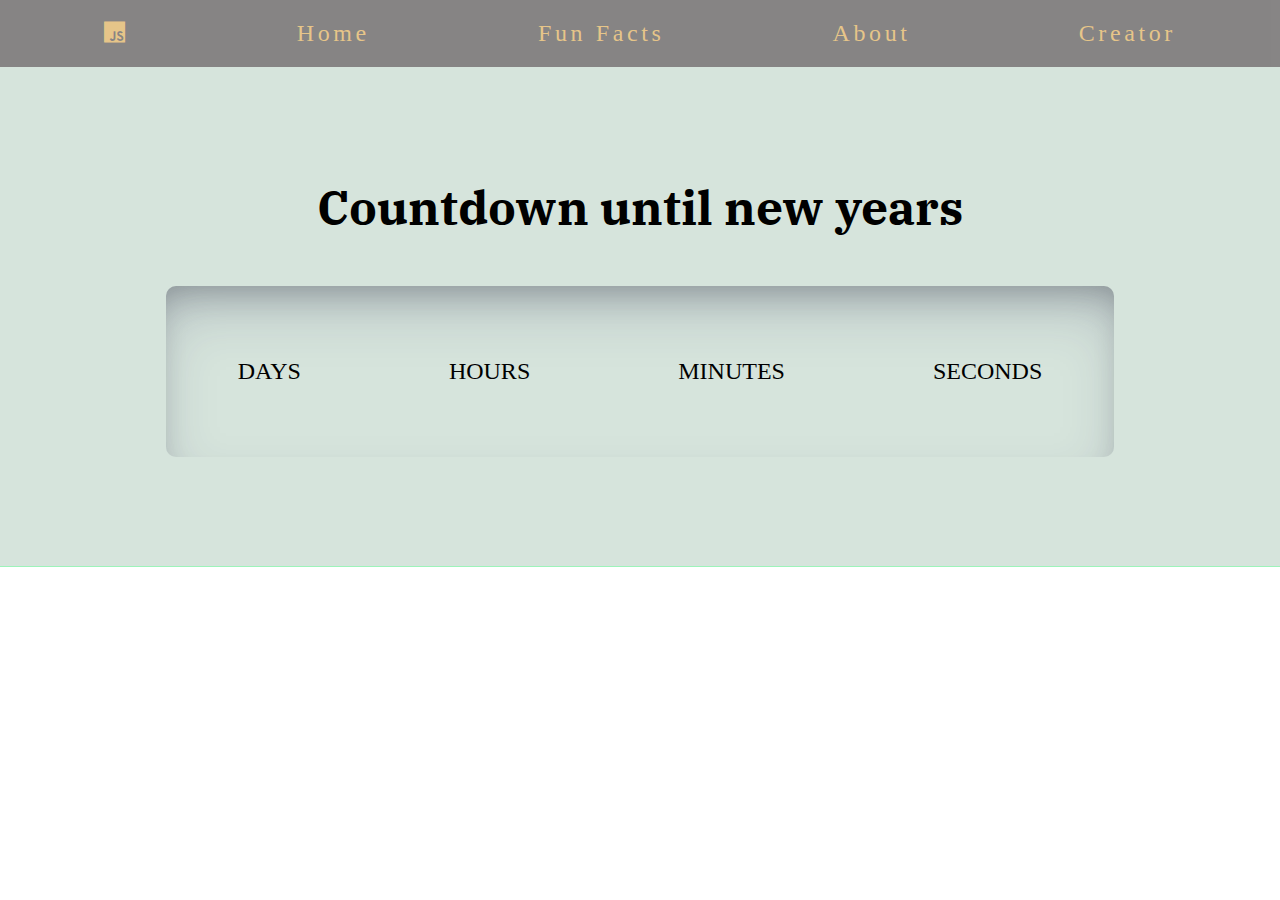
==== index.html @ 01722e7a "Links" ====
<!DOCTYPE html>
<html lang="en">
<head>
    <meta charset="UTF-8">
    <meta http-equiv="X-UA-Compatible" content="IE=edge">
    <meta name="viewport" content="width=device-width, initial-scale=1.0">
    <link rel="stylesheet" href="https://cdnjs.cloudflare.com/ajax/libs/font-awesome/6.1.1/css/all.min.css">
    <link rel="stylesheet" href="/CSS/index.css">
    <title>JavaScript Web Page</title>
</head>
<body>
    <Section>
        <div class="navbar">
            <div class="navbar-content">
                <a> <i class="fa-brands fa-js"></i></a>
                <a href="">Home</a>
                <a href="">Fun Facts</a>
                <a href="">About</a>
                <a href="">Creator</a>
            </div>
        </div>
    </Section>

    <section>
        <div class="countdown-timer">
            <h1> Countdown until new years</h1>
            <ul>
                <li><span id="days"></span>Days</li> 
                <li><span id="hours"></span>Hours</li> 
                <li><span id="minutes"></span>Minutes</li> 
                <li><span id="seconds"></span>Seconds</li>   
            </ul>
        </div>
    </section>

    <script src="/JS/index.js"></script>
</body>
</html>
---- CSS/index.css ----
@import url('https://fonts.googleapis.com/css2?family=IBM+Plex+Serif&family=Merriweather:wght@300&display=swap');
*
{
    padding:0;
    margin: 0;
    box-sizing: border-box;
}

body
{
    background-color: rgb(255, 255, 255);
}

.navbar
{
    background-color: rgb(15, 12, 12);
    opacity: .5;
    padding: 10px 20px;
    width: 100%;
    height: auto;
    left: 0px;
    top: 0px;
}

.navbar-content
{
    display: flex;
    text-align: center;
    justify-content: space-around;
}

.navbar-content a
{
    font-size: 1.5rem;
    color: rgb(206, 141, 21);
    text-decoration: none;
    letter-spacing: 0.15em;
    cursor: pointer;
    display: inline-block;
    padding: 10px 20px;
    position: relative;
}

.navbar-content a:after
{
    background: none repeat scroll 0 0 transparent;
    bottom: 0;
    content: "";
    display: block;
    height: 2px;
    left: 50%;
    position: absolute;
    background: rgb(161, 9, 9);
    transition: width 0.3s ease 0s, left 0.3s ease 0s;
    width: 0;
}

.navbar-content a:hover::after 
{
    width: 100%;
    left:0;
}

@media only screen and (max-width: 632px)
{
    .navbar
    {
        width: 0%;
    }
    .navbar-content
    {
        display: none;
    }
}

/*******************************/
/* Timer */
.countdown-timer
{
    width: 100%;
    height: 500px;
    display: flex;
    flex-direction: column;
    justify-content: center;
    align-items: center;
    border-bottom: 1px solid rgb(157, 243, 186);
    background-color: rgb(214, 228, 220);
}

.countdown-timer h1
{
    font-size: 3rem;
    margin-bottom: 3rem;
    font-family: 'IBM Plex Serif', serif;
}

.countdown-timer ul
{
    box-shadow: rgba(50, 50, 93, 0.25) 0px 30px 60px -12px inset, rgba(0, 0, 0, 0.3) 0px 18px 36px -18px inset;

    border-radius: 10px;
}

.countdown-timer li 
{
    display:inline-block;
    font-size: 1.5rem;
    list-style-type: none;
    padding: 3em;
    text-transform: uppercase;
}

.countdown-timer li span
{
    display:block;
    font-size: 4.5rem;
    text-align: center;
}
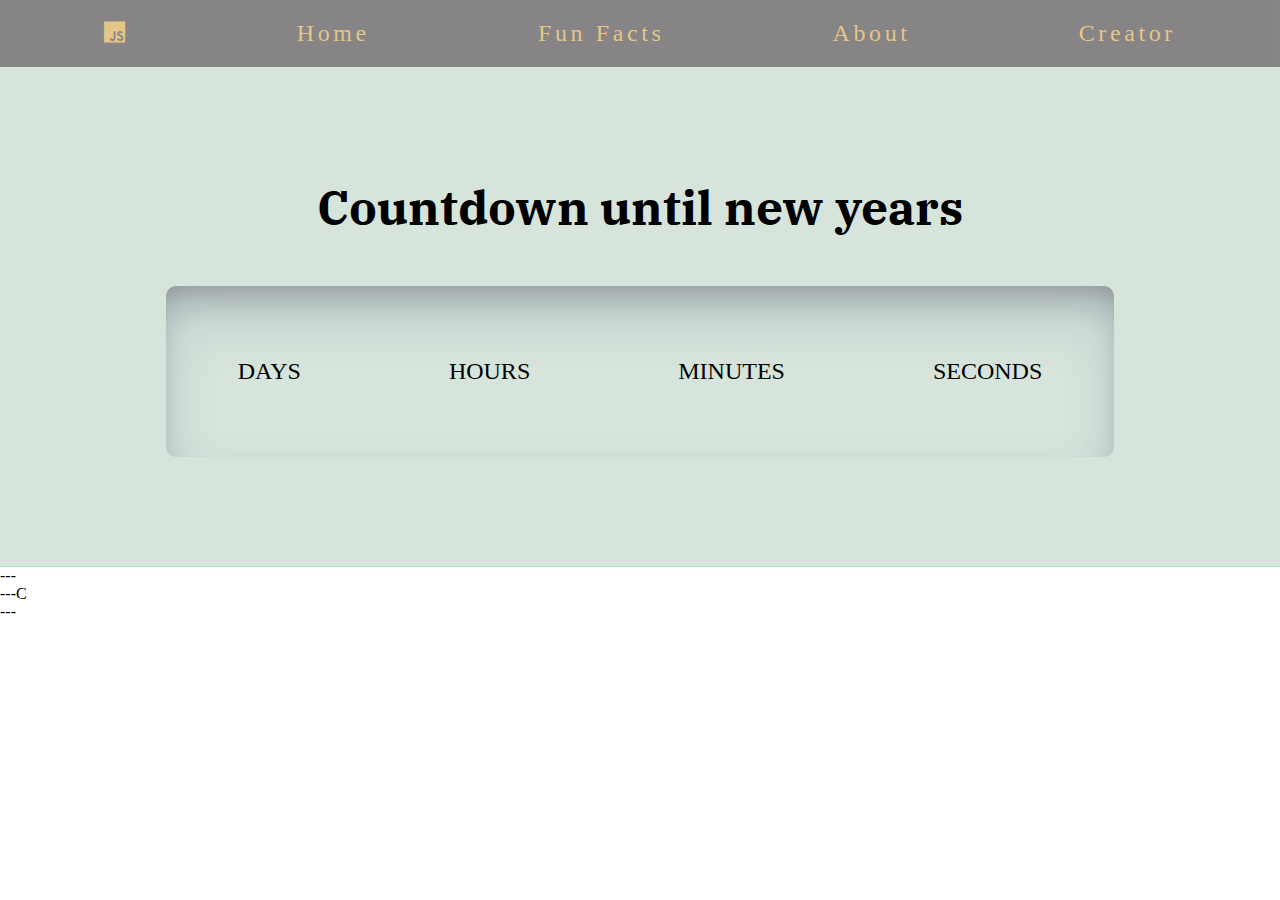
==== commit 6d423183: "Weather_app_version_1" ====
--- a/index.html
+++ b/index.html
@@ -4,8 +4,9 @@
     <meta charset="UTF-8">
     <meta http-equiv="X-UA-Compatible" content="IE=edge">
     <meta name="viewport" content="width=device-width, initial-scale=1.0">
+    <link rel="stylesheet" href="CSS/index.css">
     <link rel="stylesheet" href="https://cdnjs.cloudflare.com/ajax/libs/font-awesome/6.1.1/css/all.min.css">
-    <link rel="stylesheet" href="/CSS/index.css">
+    <link rel="stylesheet" href="CSS/index.css">
     <title>JavaScript Web Page</title>
 </head>
 <body>
@@ -33,6 +34,15 @@
         </div>
     </section>
 
-    <script src="/JS/index.js"></script>
+    <section>
+        <div class="weather-container">
+            <div class="icon">---</div>
+            <div class="temp">---C</div>
+            <div class="summary">---</div>
+            <div class="location"></div>
+        </div>
+    </section>
+
+    <script src="JS/index.js"></script>
 </body>
 </html>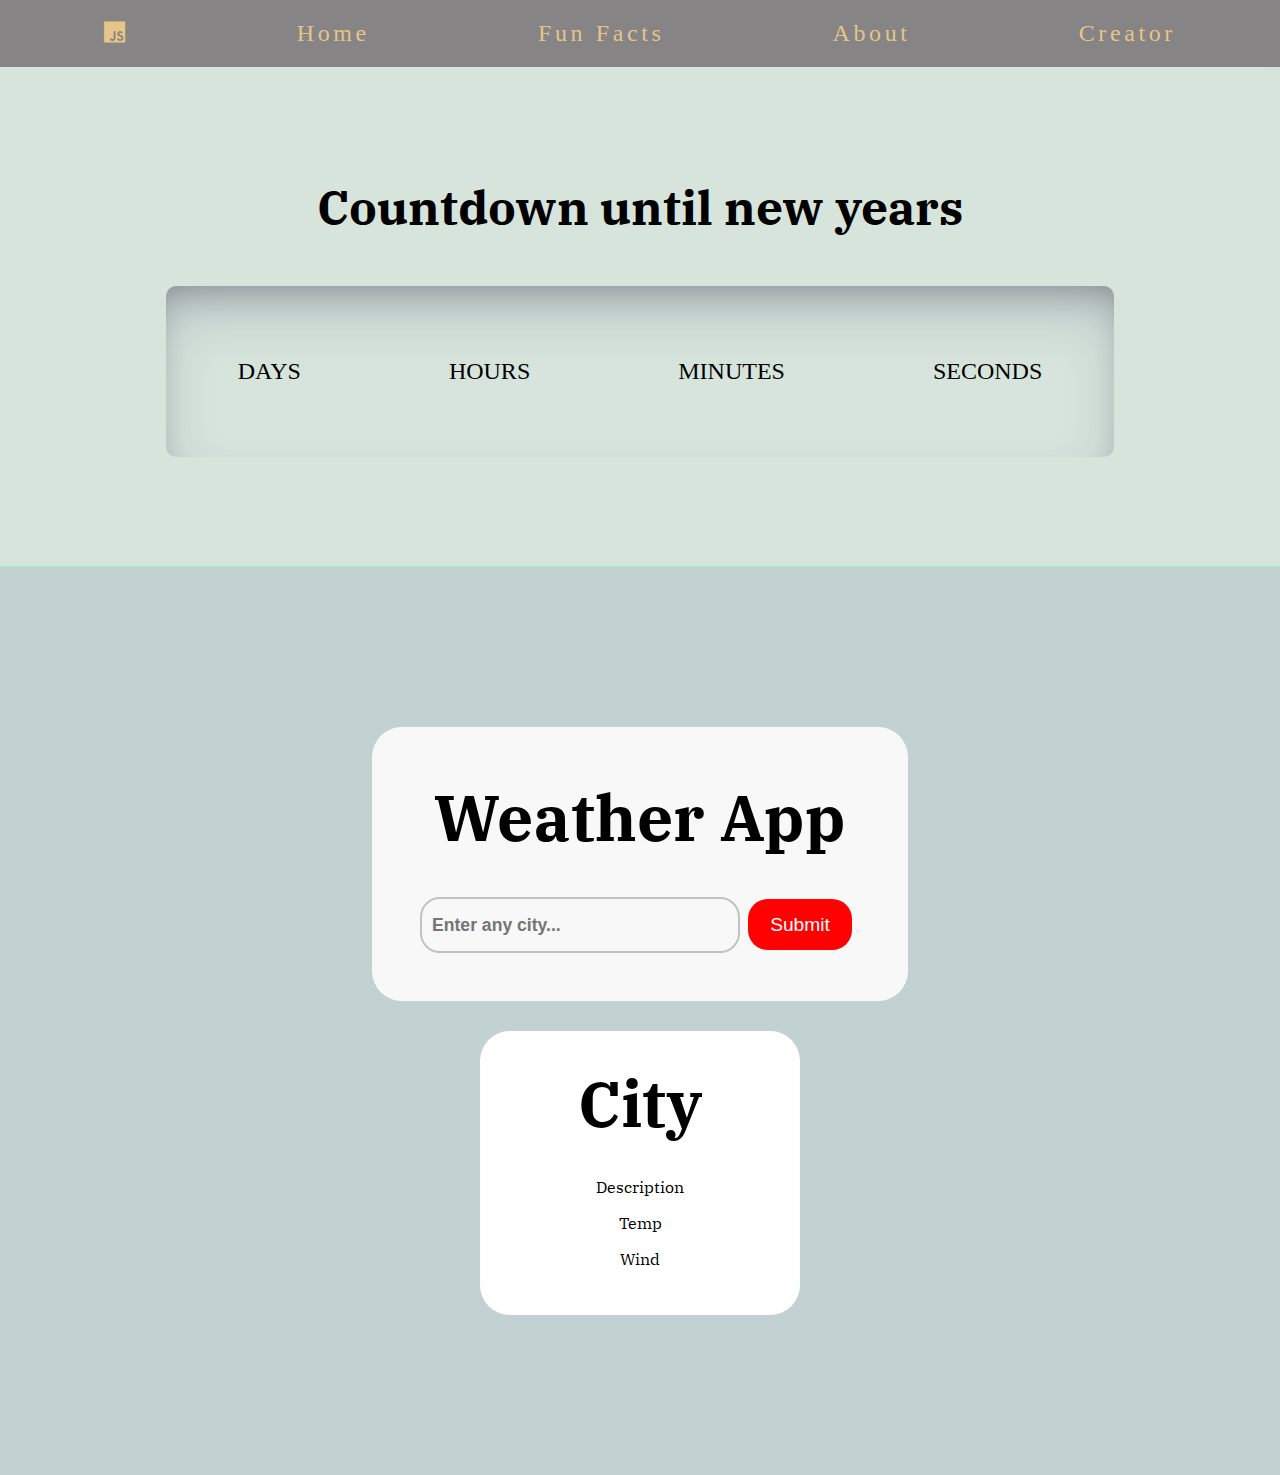
==== commit c1dcd8ad: "Weather app" ====
--- a/index.html
+++ b/index.html
@@ -36,10 +36,22 @@
 
     <section>
         <div class="weather-container">
-            <div class="icon">---</div>
-            <div class="temp">---C</div>
-            <div class="summary">---</div>
-            <div class="location"></div>
+            <div class="inputs">
+                <h1>Weather App</h1>
+                <input type="text" placeholder="Enter any city..." id="cityinput">
+                <input type="submit" value="Submit" id="add">
+
+                <button placeholder="submit" id="add"></button>
+            </div>
+
+            <div class="display">
+                <div class="wrapper">
+                    <h2 id="cityoutput">City</h2>
+                    <p id="description">Description</p>
+                    <p id="temp">Temp</p>
+                    <p id="wind">Wind</p>
+                </div>
+            </div>
         </div>
     </section>
 
--- a/CSS/index.css
+++ b/CSS/index.css
@@ -115,4 +115,100 @@
     display:block;
     font-size: 4.5rem;
     text-align: center;
+}
+
+
+/* Weather app */
+.weather-container
+{
+    display: flex;
+    align-items:center;
+    width: 100%;
+    min-width: 500px;
+    height: auto;
+    background-color: rgb(194, 210, 211);
+    flex-direction: column;
+    padding: 10rem 0px;
+    font-family: 'IBM Plex Serif', serif;
+}
+
+.weather-container h1
+{
+    font-size: 4rem;
+    padding-bottom: 20px;
+}
+
+.weather-container .display
+{
+    background: white;
+    margin-top: 30px;
+    height: auto;
+    min-width: 20rem;
+    width: auto;
+    border-radius: 30px;
+}
+
+.weather-container .wrapper
+{
+    display: flex;
+    flex-direction: column;
+    align-items: center;
+    padding: 30px 40px;  
+}
+
+.weather-container .wrapper h2
+{
+    font-size: 4rem;
+    padding-bottom: 2rem;
+}
+
+.weather-container .wrapper p
+{
+    padding-bottom: 1rem;
+}
+
+.inputs
+{
+    padding: 3rem  3rem ;
+    text-align: center;
+    justify-content: center;
+    background: rgb(248, 248, 248);
+    border-radius: 30px;
+    cursor: pointer;
+}
+
+.inputs input[type="text"]
+{
+    height: 3.5rem;
+    width: 20rem;
+    background: #212121;
+    font-weight: bold;
+    font-size: 1.1rem;
+    padding: 10px;
+    border: none;
+    background-color: transparent;
+    border: 2px solid #c2c2c2;
+    border-radius: 20px;
+    margin-right: 4px;
+}
+
+.inputs input[type="submit"]
+{
+    height:  3.2rem;
+    width: 6.5rem;
+    background: #ff0101;
+    font-size: 1.2rem;
+    margin-top: 20px;
+    border: none;
+    border-radius: 20px;
+    color: white;
+    transition: 0.4s ease-in-out;
+    cursor: pointer;
+}
+
+.inputs input[type="submit"]:hover
+{
+    font-size: 1.3rem;
+    background-color: #1950b696;
+    color: #0400ff;
 }--- a/CSS/index.css
+++ b/CSS/index.css
@@ -115,4 +115,100 @@
     display:block;
     font-size: 4.5rem;
     text-align: center;
+}
+
+
+/* Weather app */
+.weather-container
+{
+    display: flex;
+    align-items:center;
+    width: 100%;
+    min-width: 500px;
+    height: auto;
+    background-color: rgb(194, 210, 211);
+    flex-direction: column;
+    padding: 10rem 0px;
+    font-family: 'IBM Plex Serif', serif;
+}
+
+.weather-container h1
+{
+    font-size: 4rem;
+    padding-bottom: 20px;
+}
+
+.weather-container .display
+{
+    background: white;
+    margin-top: 30px;
+    height: auto;
+    min-width: 20rem;
+    width: auto;
+    border-radius: 30px;
+}
+
+.weather-container .wrapper
+{
+    display: flex;
+    flex-direction: column;
+    align-items: center;
+    padding: 30px 40px;  
+}
+
+.weather-container .wrapper h2
+{
+    font-size: 4rem;
+    padding-bottom: 2rem;
+}
+
+.weather-container .wrapper p
+{
+    padding-bottom: 1rem;
+}
+
+.inputs
+{
+    padding: 3rem  3rem ;
+    text-align: center;
+    justify-content: center;
+    background: rgb(248, 248, 248);
+    border-radius: 30px;
+    cursor: pointer;
+}
+
+.inputs input[type="text"]
+{
+    height: 3.5rem;
+    width: 20rem;
+    background: #212121;
+    font-weight: bold;
+    font-size: 1.1rem;
+    padding: 10px;
+    border: none;
+    background-color: transparent;
+    border: 2px solid #c2c2c2;
+    border-radius: 20px;
+    margin-right: 4px;
+}
+
+.inputs input[type="submit"]
+{
+    height:  3.2rem;
+    width: 6.5rem;
+    background: #ff0101;
+    font-size: 1.2rem;
+    margin-top: 20px;
+    border: none;
+    border-radius: 20px;
+    color: white;
+    transition: 0.4s ease-in-out;
+    cursor: pointer;
+}
+
+.inputs input[type="submit"]:hover
+{
+    font-size: 1.3rem;
+    background-color: #1950b696;
+    color: #0400ff;
 }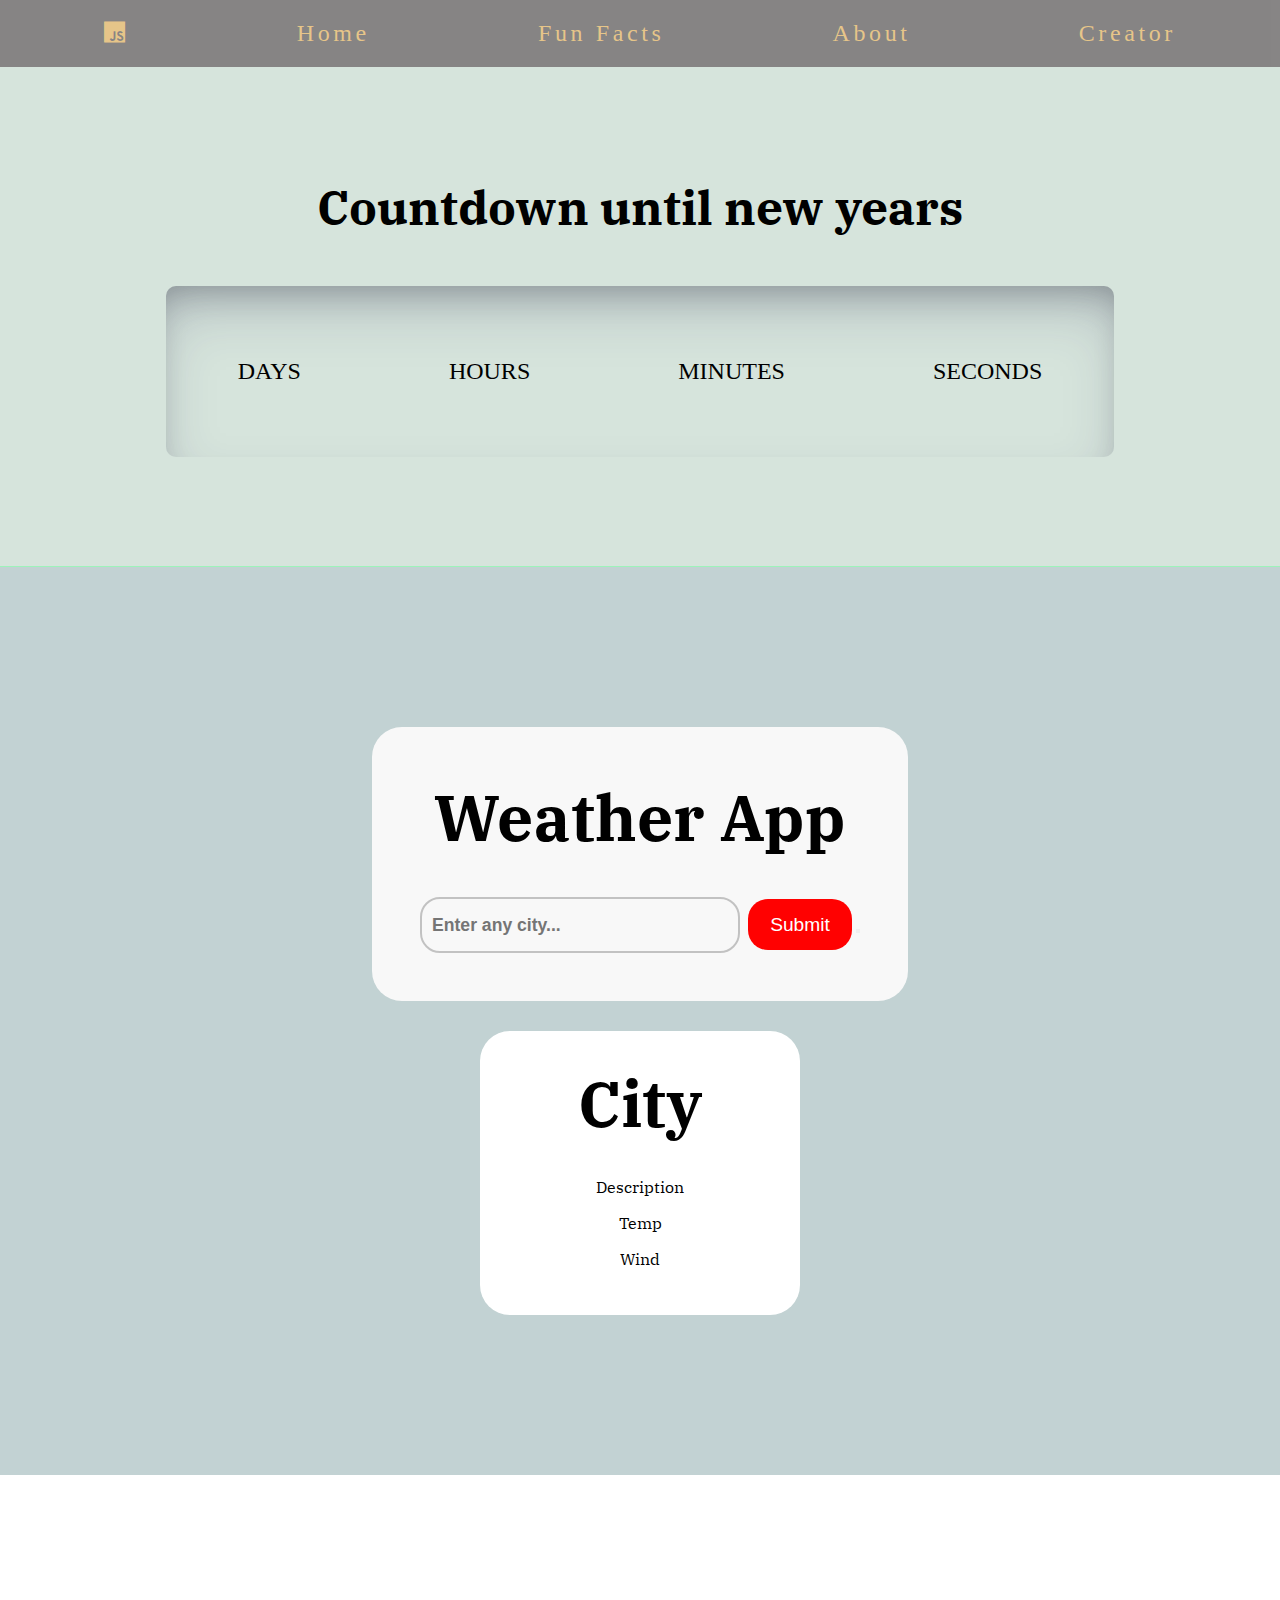
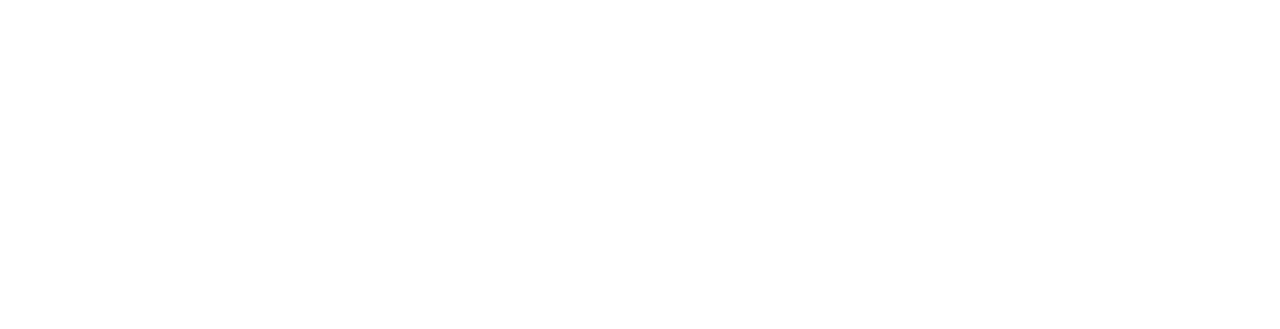
==== commit 97912d55: "Map" ====
--- a/index.html
+++ b/index.html
@@ -55,6 +55,15 @@
         </div>
     </section>
 
+    <section>
+        <div id="google_map">
+            <iframe src="https://www.google.com/maps/embed?pb=!1m18!1m12!1m3!1d3762.47214812847!2d-99.14338868509326!3d19.435199986882786!2m3!1f0!2f0!3f0!3m2!1i1024!2i768!4f13.1!3m3!1m2!1s0x85d1f92b75aa014d%3A0x17d810d20da6e8cf!2sPalacio%20de%20Bellas%20Artes!5e0!3m2!1ses-419!2sca!4v1649054671292!5m2!1ses-419!2sca" width="600" height="450" style="border:0;" allowfullscreen="" loading="lazy" referrerpolicy="no-referrer-when-downgrade"></iframe>
+        </div>
+    </section>
+
+
     <script src="JS/index.js"></script>
+
+    
 </body>
 </html>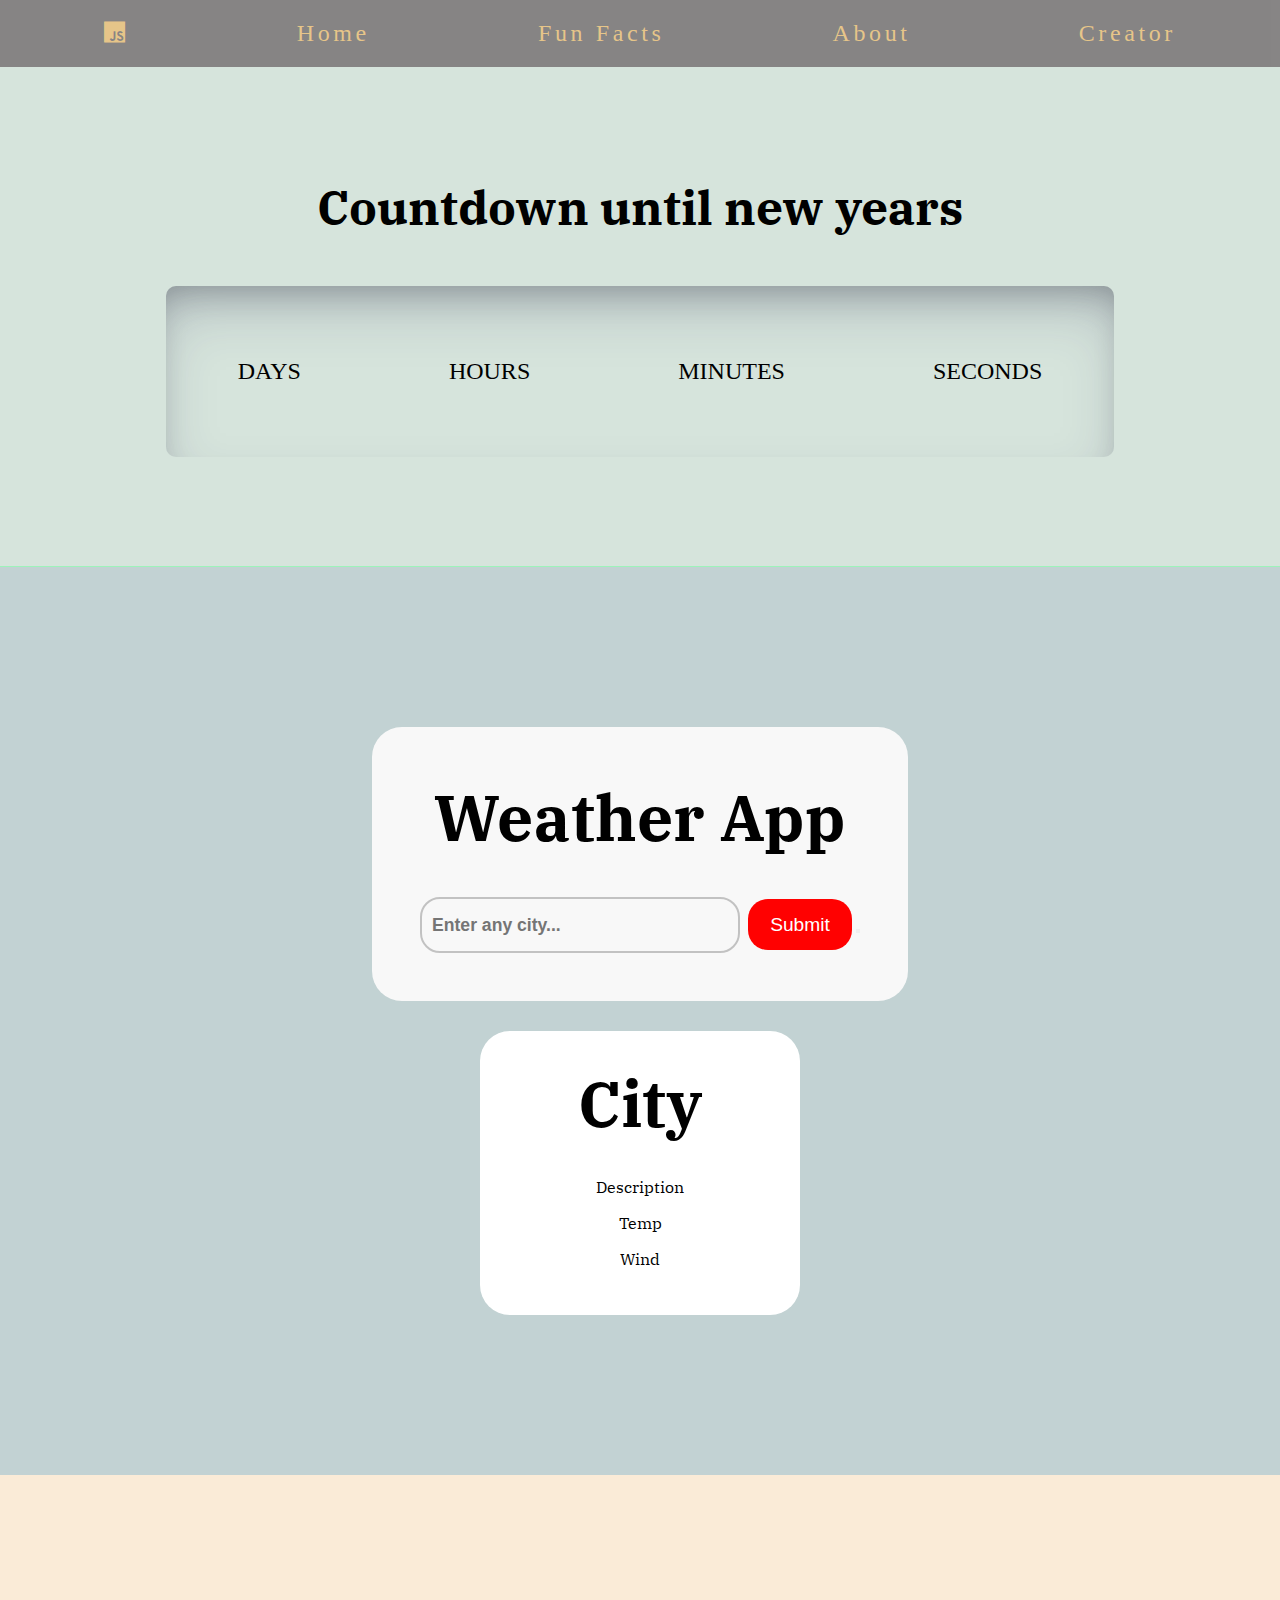
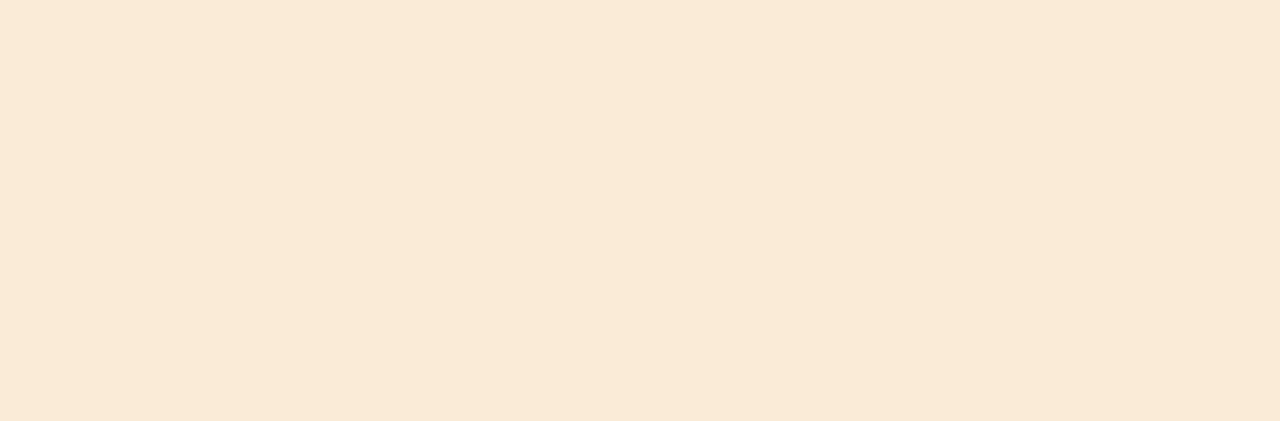
==== commit e8513fd4: "Map_Container" ====
--- a/index.html
+++ b/index.html
@@ -12,6 +12,7 @@
 <body>
     <Section>
         <div class="navbar">
+
             <div class="navbar-content">
                 <a> <i class="fa-brands fa-js"></i></a>
                 <a href="">Home</a>
@@ -19,9 +20,17 @@
                 <a href="">About</a>
                 <a href="">Creator</a>
             </div>
+
+            <div class="hamburger">
+                <span class="bar"></span>
+                <span class="bar"></span>
+                <span class="bar"></span>
+            </div>
         </div>
     </Section>
 
+   
+    
     <section>
         <div class="countdown-timer">
             <h1> Countdown until new years</h1>
@@ -56,9 +65,12 @@
     </section>
 
     <section>
-        <div id="google_map">
+        <div class="container_map">
+            <div id="google_map">
             <iframe src="https://www.google.com/maps/embed?pb=!1m18!1m12!1m3!1d3762.47214812847!2d-99.14338868509326!3d19.435199986882786!2m3!1f0!2f0!3f0!3m2!1i1024!2i768!4f13.1!3m3!1m2!1s0x85d1f92b75aa014d%3A0x17d810d20da6e8cf!2sPalacio%20de%20Bellas%20Artes!5e0!3m2!1ses-419!2sca!4v1649054671292!5m2!1ses-419!2sca" width="600" height="450" style="border:0;" allowfullscreen="" loading="lazy" referrerpolicy="no-referrer-when-downgrade"></iframe>
         </div>
+        </div>
+        
     </section>
 
 
--- a/CSS/index.css
+++ b/CSS/index.css
@@ -9,6 +9,7 @@
 body
 {
     background-color: rgb(255, 255, 255);
+    
 }
 
 .navbar
@@ -16,11 +17,11 @@
     background-color: rgb(15, 12, 12);
     opacity: .5;
     padding: 10px 20px;
-    width: 100%;
-    height: auto;
+    width: 100%; 
     left: 0px;
     top: 0px;
 }
+
 
 .navbar-content
 {
@@ -61,15 +62,50 @@
     left:0;
 }
 
-@media only screen and (max-width: 632px)
+.hamburger
+{
+    display: none;
+}
+
+.bar
+{
+    display: block;
+    width: 25px;
+    height: 3px;
+    margin: 5px auto;
+    -webkit-transition:all 0.3s ease-in-out;
+    transition: all 0.3s ease-in-out;
+    background-color: #04d315;
+}
+
+@media only screen and (max-width: 768px)
 {
     .navbar
     {
-        width: 0%;
+
     }
     .navbar-content
     {
-        display: none;
+        position: relative;
+        left: -100%;
+        flex-direction: column;
+        background-color: transparent;
+        width: 100%;
+        border-radius: 10px;
+        text-align: center;
+        transition: 0.3s;
+        box-shadow: 0 10px 27px rgba(0, 0, 0, 0.05);
+    }
+ 
+   .navbar-content.active
+    {
+        left:0;
+    }   
+
+    .hamburger
+    {
+        display: block;
+        cursor:pointer;
     }
 }
 
@@ -115,6 +151,23 @@
     display:block;
     font-size: 4.5rem;
     text-align: center;
+}
+
+@media only screen and (max-width: 768px)
+{
+  .countdown-timer
+  {
+    position: sticky;
+    padding: 30rem 1rem;
+    width: 100%;
+    height: 500px;
+    display: flex;
+    flex-direction: column;
+    justify-content: center;
+    align-items: center;
+    border-bottom: 1px solid rgb(157, 243, 186);
+    background-color: rgb(214, 228, 220);
+  }
 }
 
 
@@ -211,4 +264,20 @@
     font-size: 1.3rem;
     background-color: #1950b696;
     color: #0400ff;
-}+}
+
+/*Map*/
+.container_map
+{
+    background-color: antiquewhite;
+}
+
+#google_map
+{
+    padding: 3rem 0;
+    display: flex;
+    justify-content: center;
+    align-items: center;
+    border-radius: 15px;
+}
+
--- a/CSS/index.css
+++ b/CSS/index.css
@@ -9,6 +9,7 @@
 body
 {
     background-color: rgb(255, 255, 255);
+    
 }
 
 .navbar
@@ -16,11 +17,11 @@
     background-color: rgb(15, 12, 12);
     opacity: .5;
     padding: 10px 20px;
-    width: 100%;
-    height: auto;
+    width: 100%; 
     left: 0px;
     top: 0px;
 }
+
 
 .navbar-content
 {
@@ -61,15 +62,50 @@
     left:0;
 }
 
-@media only screen and (max-width: 632px)
+.hamburger
+{
+    display: none;
+}
+
+.bar
+{
+    display: block;
+    width: 25px;
+    height: 3px;
+    margin: 5px auto;
+    -webkit-transition:all 0.3s ease-in-out;
+    transition: all 0.3s ease-in-out;
+    background-color: #04d315;
+}
+
+@media only screen and (max-width: 768px)
 {
     .navbar
     {
-        width: 0%;
+
     }
     .navbar-content
     {
-        display: none;
+        position: relative;
+        left: -100%;
+        flex-direction: column;
+        background-color: transparent;
+        width: 100%;
+        border-radius: 10px;
+        text-align: center;
+        transition: 0.3s;
+        box-shadow: 0 10px 27px rgba(0, 0, 0, 0.05);
+    }
+ 
+   .navbar-content.active
+    {
+        left:0;
+    }   
+
+    .hamburger
+    {
+        display: block;
+        cursor:pointer;
     }
 }
 
@@ -115,6 +151,23 @@
     display:block;
     font-size: 4.5rem;
     text-align: center;
+}
+
+@media only screen and (max-width: 768px)
+{
+  .countdown-timer
+  {
+    position: sticky;
+    padding: 30rem 1rem;
+    width: 100%;
+    height: 500px;
+    display: flex;
+    flex-direction: column;
+    justify-content: center;
+    align-items: center;
+    border-bottom: 1px solid rgb(157, 243, 186);
+    background-color: rgb(214, 228, 220);
+  }
 }
 
 
@@ -211,4 +264,20 @@
     font-size: 1.3rem;
     background-color: #1950b696;
     color: #0400ff;
-}+}
+
+/*Map*/
+.container_map
+{
+    background-color: antiquewhite;
+}
+
+#google_map
+{
+    padding: 3rem 0;
+    display: flex;
+    justify-content: center;
+    align-items: center;
+    border-radius: 15px;
+}
+
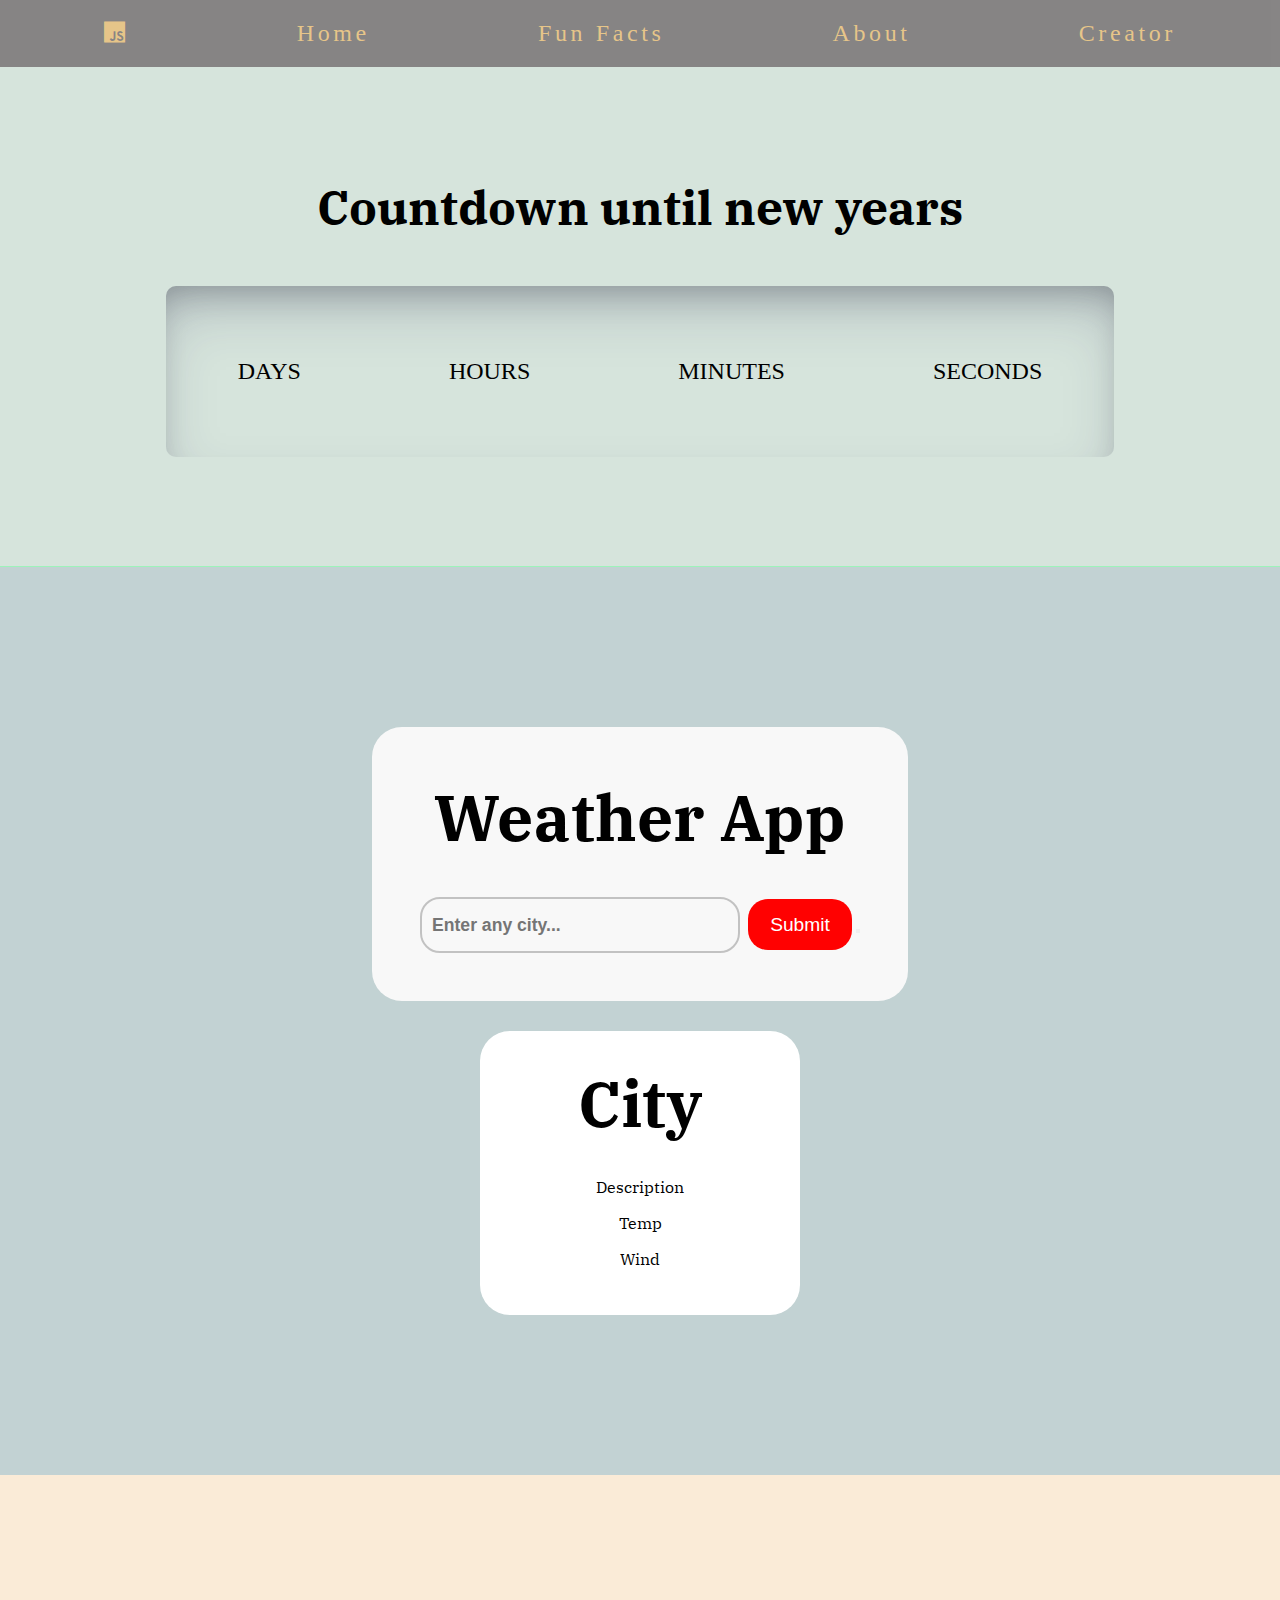
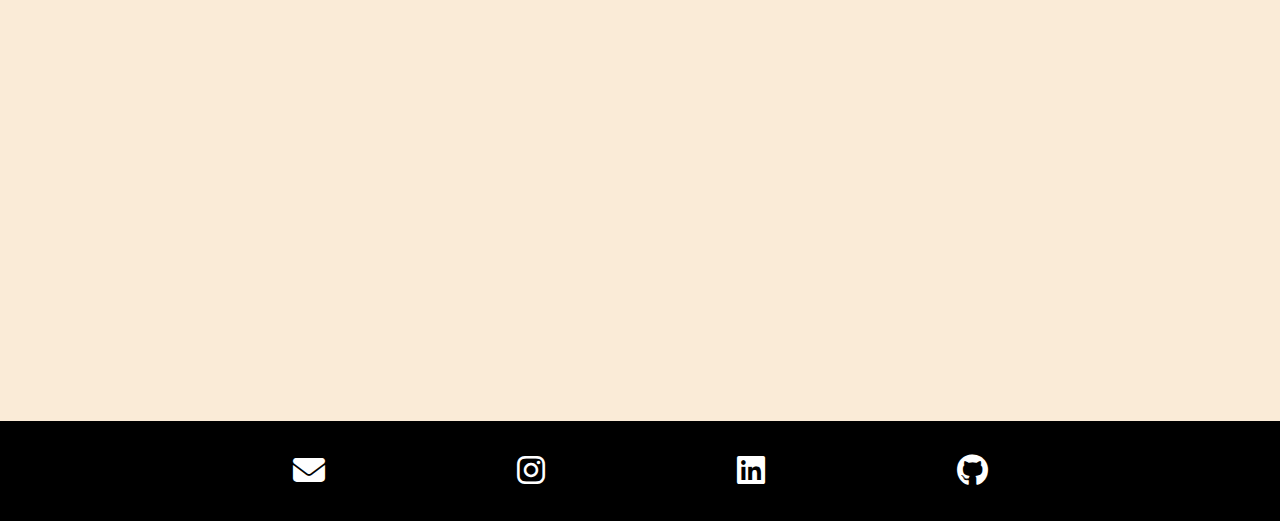
==== commit 5d469298: "Footer" ====
--- a/index.html
+++ b/index.html
@@ -73,9 +73,18 @@
         
     </section>
 
+    <section>
+        <div class="footer">
+            <ul>
+                    <li><a href="mailto:carloswork067@hotmail.com"><i class="fa-solid fa-envelope"></i></a></li>
+                    <li><a href="https://www.instagram.com/charliecharlie_program/"><i class="fa-brands fa-instagram"></i></a></li>
+                    <li><a href="https://www.linkedin.com/in/carlos-tello-dominguez/"><i class="fa-brands fa-linkedin"></i></a></li>
+                    <li><a href="https://github.com/CharlieCharlie79"><i class="fa-brands fa-github"></i></a></li>
+            </ul>
+        </div>
+    </section>
 
     <script src="JS/index.js"></script>
-
     
 </body>
 </html>--- a/CSS/index.css
+++ b/CSS/index.css
@@ -281,3 +281,39 @@
     border-radius: 15px;
 }
 
+/* Footer */
+.footer
+{
+    background-color: black;
+    min-height: 100px;
+    position: relative;
+}
+
+.footer ul 
+{
+    margin: 0;
+    position: absolute;
+    top: 50%;
+    left: 50%;
+    -ms-transform: translate(-50%, -50%);
+    transform: translate(-50%, -50%);
+    display:flex;
+}
+
+.footer ul li
+{
+    padding: 0 6rem;
+}
+
+.footer ul li a
+{
+    color: white; 
+    font-size: 2rem;
+    transition: 0.4s;
+}
+
+.footer ul li a:hover
+{
+    font-size: 3rem;
+    color:rgb(0, 119, 255);
+}--- a/CSS/index.css
+++ b/CSS/index.css
@@ -281,3 +281,39 @@
     border-radius: 15px;
 }
 
+/* Footer */
+.footer
+{
+    background-color: black;
+    min-height: 100px;
+    position: relative;
+}
+
+.footer ul 
+{
+    margin: 0;
+    position: absolute;
+    top: 50%;
+    left: 50%;
+    -ms-transform: translate(-50%, -50%);
+    transform: translate(-50%, -50%);
+    display:flex;
+}
+
+.footer ul li
+{
+    padding: 0 6rem;
+}
+
+.footer ul li a
+{
+    color: white; 
+    font-size: 2rem;
+    transition: 0.4s;
+}
+
+.footer ul li a:hover
+{
+    font-size: 3rem;
+    color:rgb(0, 119, 255);
+}